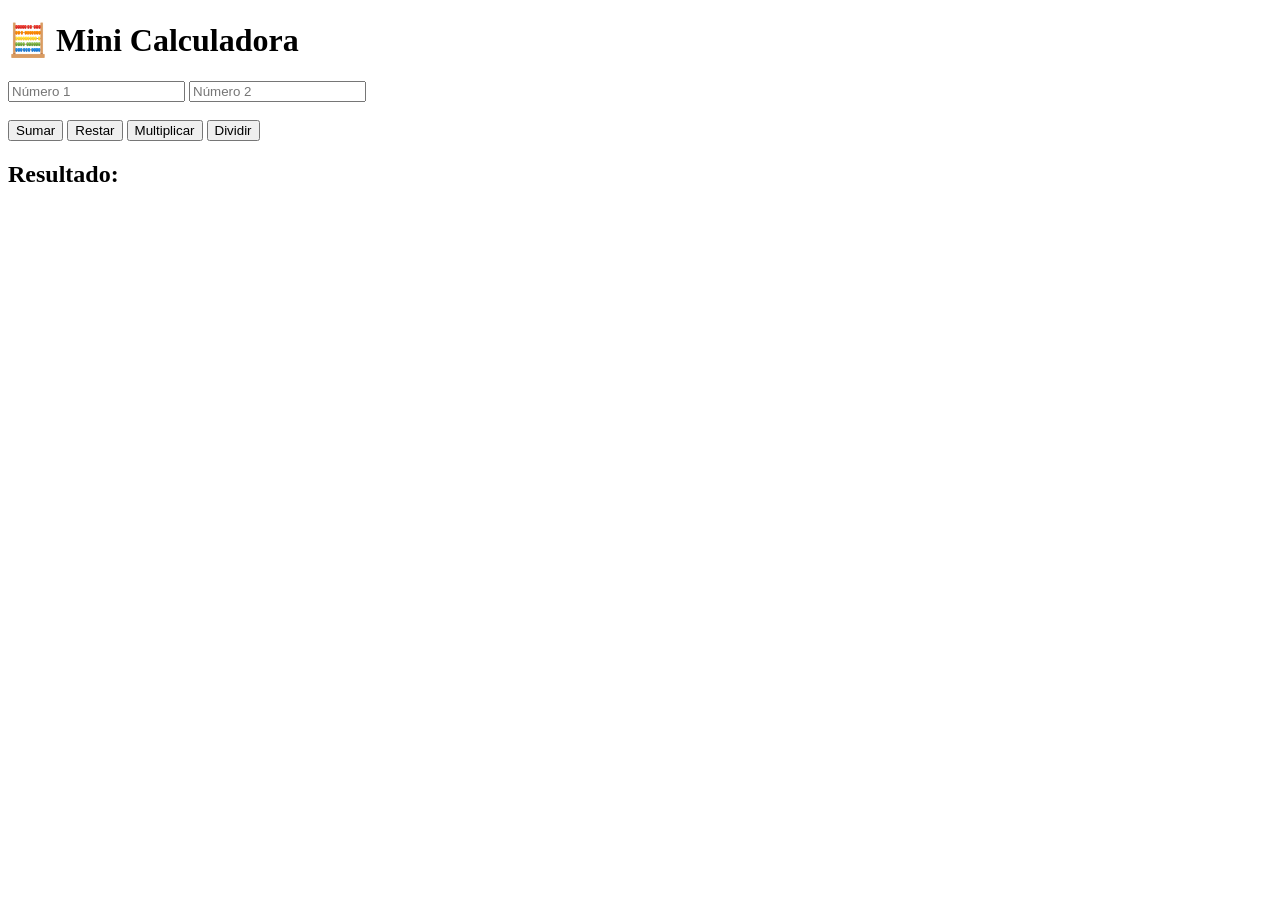
==== calculadora/index.html @ 32ba672b "Create index.html" ====
<!DOCTYPE html>
<html lang="es">
<head>
    <meta charset="UTF-8">
    <meta name="viewport" content="width=device-width, initial-scale=1.0">
    <title>Calculadora Independiente</title>
    <!-- Esto conecta con el diseño que haremos después -->
    <link rel="stylesheet" href="style.css">
</head>
<body>

    <h1>🧮 Mini Calculadora</h1>

    <input type="number" id="num1" placeholder="Número 1">
    <input type="number" id="num2" placeholder="Número 2">

    <br><br>

    <!-- Botones para todas las operaciones -->
    <button onclick="sumar()">Sumar</button>
    <button onclick="restar()">Restar</button>
    <button onclick="multiplicar()">Multiplicar</button>
    <button onclick="dividir()">Dividir</button>

    <h2 id="resultado">Resultado: </h2>

    <!-- Esto conecta con la lógica que haremos después -->
    <script src="script.js"></script>
</body>
</html>
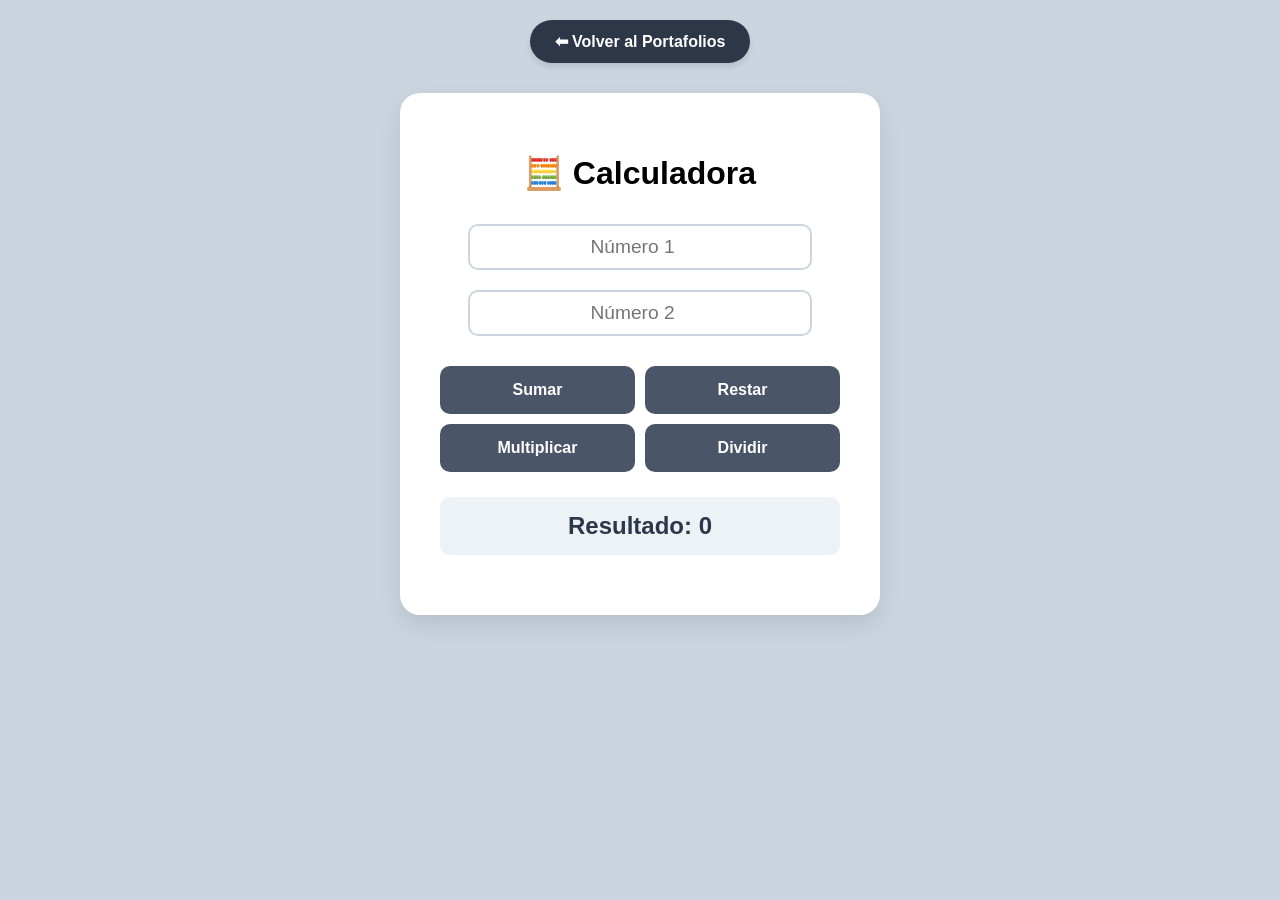
==== commit 88fb4784: "Update index.html" ====
--- a/calculadora/index.html
+++ b/calculadora/index.html
@@ -3,28 +3,124 @@
 <head>
     <meta charset="UTF-8">
     <meta name="viewport" content="width=device-width, initial-scale=1.0">
-    <title>Calculadora Independiente</title>
-    <!-- Esto conecta con el diseño que haremos después -->
-    <link rel="stylesheet" href="style.css">
+    <title>Calculadora Pro</title>
+    <style>
+        /* Diseño para rellenar la página como el semáforo */
+        body { 
+            font-family: 'Segoe UI', sans-serif; 
+            display: flex; 
+            flex-direction: column; 
+            align-items: center; 
+            background: #cbd5e0; 
+            margin: 0; 
+            padding: 20px; 
+        }
+
+        .btn-volver {
+            text-decoration: none;
+            background: #2d3748;
+            color: white;
+            padding: 12px 25px;
+            border-radius: 30px;
+            margin-bottom: 30px;
+            font-size: 1rem;
+            font-weight: bold;
+            box-shadow: 0 4px 6px rgba(0,0,0,0.1);
+            transition: 0.3s;
+        }
+
+        .contenedor-calc {
+            background: white;
+            padding: 40px;
+            border-radius: 20px;
+            box-shadow: 0 10px 25px rgba(0,0,0,0.1);
+            text-align: center;
+            width: 90%;
+            max-width: 400px;
+        }
+
+        input {
+            width: 80%;
+            padding: 10px;
+            margin: 10px 0;
+            border: 2px solid #cbd5e0;
+            border-radius: 10px;
+            font-size: 1.2rem;
+            text-align: center;
+        }
+
+        .botones {
+            display: grid;
+            grid-template-columns: 1fr 1fr;
+            gap: 10px;
+            margin-top: 20px;
+        }
+
+        button {
+            padding: 15px;
+            font-size: 1rem;
+            font-weight: bold;
+            border: none;
+            border-radius: 10px;
+            cursor: pointer;
+            background: #4a5568;
+            color: white;
+            transition: 0.2s;
+        }
+
+        button:hover { background: #2d3748; }
+        
+        #resultado {
+            margin-top: 25px;
+            color: #2d3748;
+            font-size: 1.5rem;
+            background: #edf2f7;
+            padding: 15px;
+            border-radius: 10px;
+        }
+    </style>
 </head>
 <body>
 
-    <h1>🧮 Mini Calculadora</h1>
+    <!-- Botón de navegación -->
+    <a href="../index.html" class="btn-volver">⬅ Volver al Portafolios</a>
 
-    <input type="number" id="num1" placeholder="Número 1">
-    <input type="number" id="num2" placeholder="Número 2">
+    <div class="contenedor-calc">
+        <h1>🧮 Calculadora</h1>
 
-    <br><br>
+        <input type="number" id="num1" placeholder="Número 1">
+        <input type="number" id="num2" placeholder="Número 2">
 
-    <!-- Botones para todas las operaciones -->
-    <button onclick="sumar()">Sumar</button>
-    <button onclick="restar()">Restar</button>
-    <button onclick="multiplicar()">Multiplicar</button>
-    <button onclick="dividir()">Dividir</button>
+        <div class="botones">
+            <button onclick="operar('+')">Sumar</button>
+            <button onclick="operar('-')">Restar</button>
+            <button onclick="operar('*')">Multiplicar</button>
+            <button onclick="operar('/')">Dividir</button>
+        </div>
 
-    <h2 id="resultado">Resultado: </h2>
+        <h2 id="resultado">Resultado: 0</h2>
+    </div>
 
-    <!-- Esto conecta con la lógica que haremos después -->
-    <script src="script.js"></script>
+    <script>
+        // Lógica simplificada en un solo lugar
+        function operar(simbolo) {
+            const n1 = parseFloat(document.getElementById('num1').value);
+            const n2 = parseFloat(document.getElementById('num2').value);
+            const res = document.getElementById('resultado');
+
+            if (isNaN(n1) || isNaN(n2)) {
+                res.innerText = "Error: Pon números";
+                return;
+            }
+
+            let calculo;
+            if (simbolo === '+') calculo = n1 + n2;
+            if (simbolo === '-') calculo = n1 - n2;
+            if (simbolo === '*') calculo = n1 * n2;
+            if (simbolo === '/') calculo = n2 !== 0 ? n1 / n2 : "Infinito";
+
+            res.innerText = "Resultado: " + calculo;
+        }
+    </script>
 </body>
 </html>
